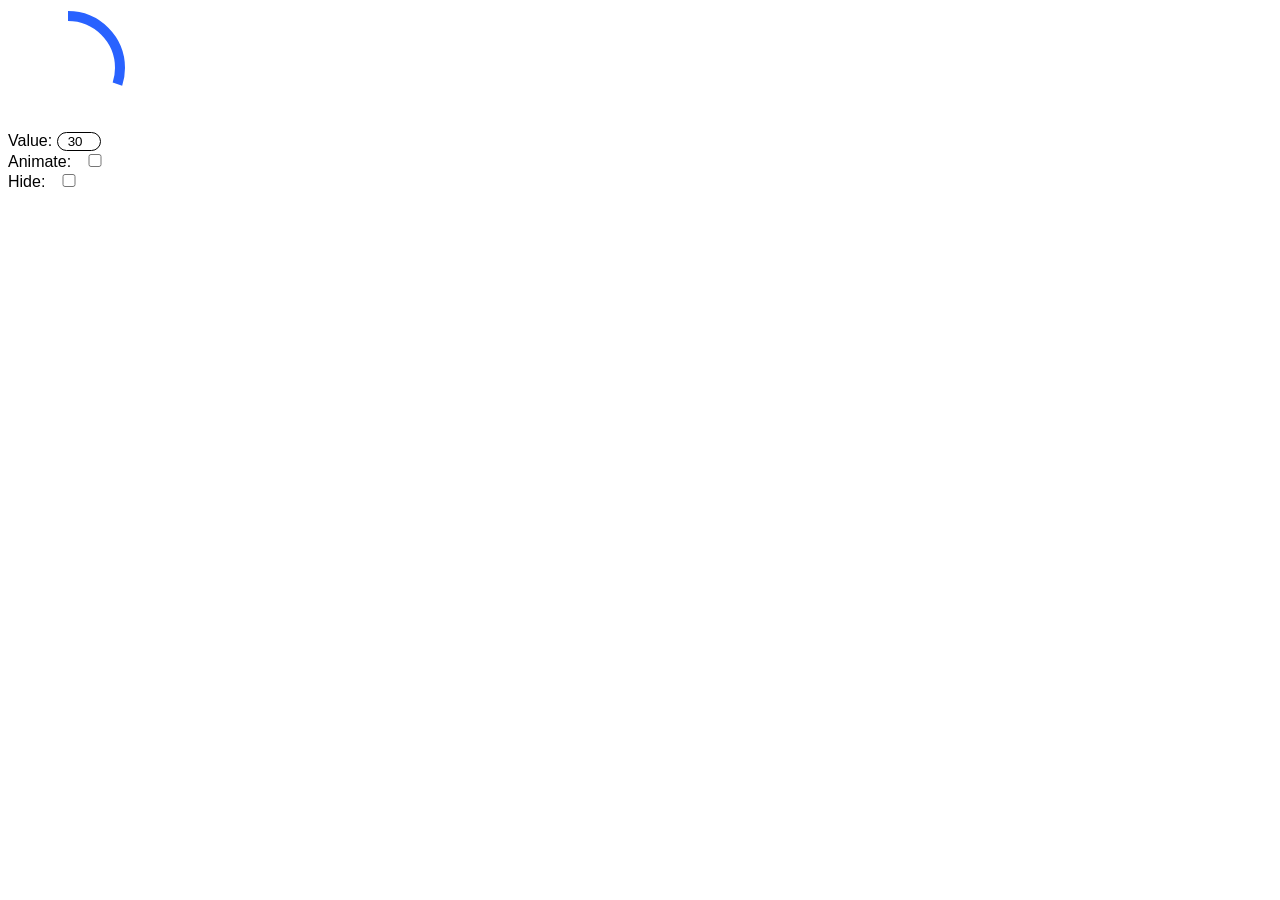
==== html.html @ 6eceb3f4 "fc" ====
<!DOCTYPE html>
<html lang="en">
  <head>
    <link rel="stylesheet" type="text/css" href="css.css" />
    <meta charset="UTF-8" />
    <meta name="viewport" content="width=device-width, initial-scale=1.0" />
    <title>Document</title>
  </head>
  <body>
    <div>   
        <div>
            <svg
                class="progress-ring"
                width="120"
                height="120">
                <circle
                    class="progress-ring__circle"
                    stroke="white"
                    stroke-width="10"
                    fill="transparent"
                    r="52"
                    cx="60"
                    cy="60"/>
            </svg>
        </div>
        <div>
            <label for="valueInput">Value:</label>
            <input type="number" class="newIn" min="0" max="100" value="30" />
          </div>
          <div>
            <label for="animateToggle">Animate:</label>
            <input type="checkbox" id="animateToggle"  />
          </div>
          <div>
            <label for="hideToggle">Hide:</label>
            <input type="checkbox" id="hideToggle" />
          </div>
        </div>  
    </div>
</body>
  
  <script src="js.js"></script>
</html>
---- css.css ----
body{
    font-family: Arial, Helvetica, sans-serif;
}
  .progress-ring__circle {
    transform: rotate(-90deg);
    transform-origin: 50% 50%;
    stroke: #2962FF;
  }
  
  input {
    position: relative;
    /* top: 10px; */
    /* left: 10px; */
    padding-left: 10px;
    width: 30px;
    border: 1px solid;
    border-radius: 10px;
  }
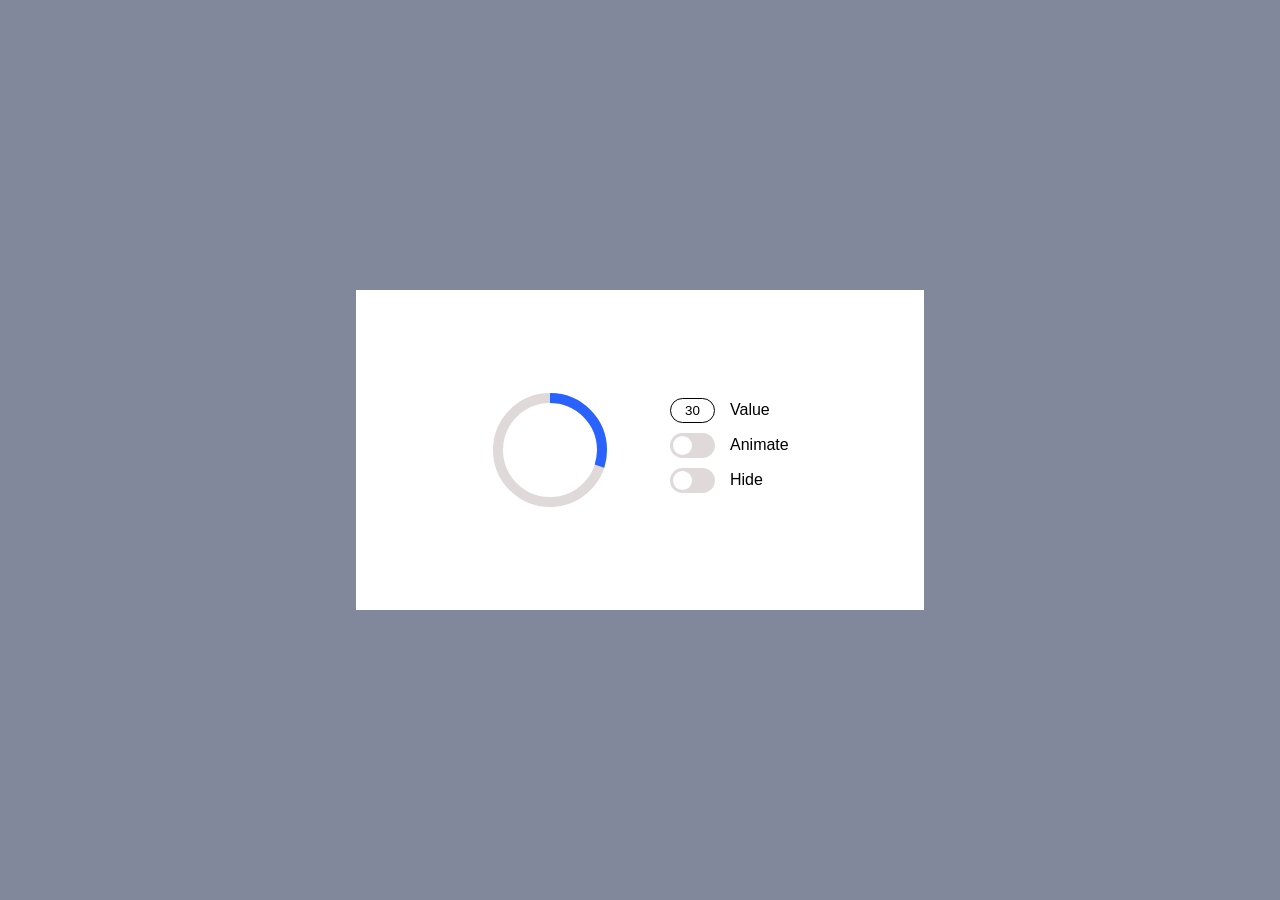
==== commit 7f785b1d: "add checkbox" ====
--- a/html.html
+++ b/html.html
@@ -1,43 +1,60 @@
 <!DOCTYPE html>
 <html lang="en">
-  <head>
-    <link rel="stylesheet" type="text/css" href="css.css" />
-    <meta charset="UTF-8" />
-    <meta name="viewport" content="width=device-width, initial-scale=1.0" />
-    <title>Document</title>
-  </head>
-  <body>
-    <div>   
-        <div>
-            <svg
-                class="progress-ring"
-                width="120"
-                height="120">
+    <head>
+        <link rel="stylesheet" type="text/css" href="css.css" />
+        <meta charset="UTF-8" />
+        <meta name="viewport" content="width=device-width, initial-scale=1.0" />
+        <title>Document</title>
+    </head>
+    <body>
+        <div class="overlap">
+            <div class="circle">
+                <svg class="progress-ring" width="120" height="120">
                 <circle
-                    class="progress-ring__circle"
-                    stroke="white"
+                    stroke="#dfd9d9"
                     stroke-width="10"
                     fill="transparent"
                     r="52"
                     cx="60"
-                    cy="60"/>
-            </svg>
+                    cy="60"
+                />
+                <circle
+                    class="progress-ring__circle"
+                    stroke-width="10"
+                    fill="transparent"
+                    r="52"
+                    cx="60"
+                    cy="60"
+                />
+                </svg>
+            </div>
+            <div class="props">
+                <div class="box">
+                    <div class="prop">
+                        <input type="text" class="newIn" min="0" max="100" value="30" />
+                        <label for="valueInput">Value</label>
+                    </div>
+                    <div class="prop">
+                        <label class="toggler-wrapper style-1">
+                            <input type="checkbox" id="animateToggle" />
+                            <div class="toggler-slider">
+                                <div class="toggler-knob"></div>
+                            </div>
+                        </label>
+                        <label for="animateToggle">Animate</label>
+                    </div>
+                    <div class="prop">
+                        <label class="toggler-wrapper style-1">
+                            <input type="checkbox" id="hideToggle" />
+                            <div class="toggler-slider">
+                                <div class="toggler-knob"></div>
+                            </div>
+                        </label>
+                        <label for="hideToggle">Hide</label>
+                    </div>
+                </div>
+            </div>
         </div>
-        <div>
-            <label for="valueInput">Value:</label>
-            <input type="number" class="newIn" min="0" max="100" value="30" />
-          </div>
-          <div>
-            <label for="animateToggle">Animate:</label>
-            <input type="checkbox" id="animateToggle"  />
-          </div>
-          <div>
-            <label for="hideToggle">Hide:</label>
-            <input type="checkbox" id="hideToggle" />
-          </div>
-        </div>  
-    </div>
-</body>
-  
-  <script src="js.js"></script>
+    </body>
+    <script src="js.js"></script>
 </html>
--- a/css.css
+++ b/css.css
@@ -1,20 +1,152 @@
+body {
+  margin: 0;
+  padding: 0;
+  height: 100vh;
+  width: 100vw;
+  display: flex;
+  justify-content: center;
+  align-items: center;
+  background-color: #81889c;
+  font-family: Verdana, Geneva, Tahoma, sans-serif;
+}
 
-body{
-    font-family: Arial, Helvetica, sans-serif;
+.overlap {
+  display: flex;
+  background-color: white;
+  gap: 60px;
 }
-  .progress-ring__circle {
-    transform: rotate(-90deg);
-    transform-origin: 50% 50%;
-    stroke: #2962FF;
-  }
-  
-  input {
-    position: relative;
-    /* top: 10px; */
-    /* left: 10px; */
-    padding-left: 10px;
-    width: 30px;
-    border: 1px solid;
-    border-radius: 10px;
+
+@media screen and (orientation: portrait) {
+  .overlap {
+    flex-direction: column;
+    height: 568px;
+    width: 320px;
   }
 
+  .circle {
+    height: 50%;
+    width: 100%;
+    align-items: flex-end;
+    justify-content: center;
+  }
+
+  .props {
+    height: 50%;
+    width: 100%;
+    align-items: center;
+    justify-content: flex-start;
+  }
+}
+
+@media screen and (orientation: landscape) {
+  .overlap {
+    flex-direction: row;
+    height: 320px;
+    width: 568px;
+  }
+
+  .circle {
+    height: 100%;
+    width: 50%;
+    align-items: center;
+    justify-content: flex-end;
+  }
+
+  .props {
+    height: 100%;
+    width: 50%;
+    justify-content: center;
+    align-items: flex-start;
+  }
+}
+
+.circle {
+  display: flex;
+}
+
+.props {
+  display: flex;
+  flex-direction: column;
+}
+
+.prop {
+  margin-bottom: 10px;
+  display: flex;
+  gap: 15px;
+  align-items: center;
+}
+
+@keyframes rotate {
+  from {
+    transform: rotate(-90deg);
+  }
+
+  to {
+    transform: rotate(270deg);
+  }
+}
+
+.progress-ring__circle {
+  transform: rotate(-90deg);
+  transform-origin: 50% 50%;
+  stroke: #2962ff;
+  transition: 1s stroke-dashoffset;
+}
+
+.newIn {
+  padding: 0;
+  position: relative;
+  border-radius: 100px;
+  text-align: center;
+  width: 43px;
+  height: 23px;
+  border: solid 1px black;
+}
+
+.toggler-wrapper {
+  display: block;
+  width: 45px;
+  height: 25px;
+  cursor: pointer;
+  position: relative;
+}
+
+.toggler-wrapper input[type="checkbox"]:checked + .toggler-slider {
+  background-color: #1100ff;
+}
+
+.toggler-wrapper .toggler-slider {
+  background-color: #dfd9d9;
+  position: absolute;
+  border-radius: 100px;
+  top: 0;
+  left: 0;
+  width: 100%;
+  height: 100%;
+  -webkit-transition: all 300ms ease;
+  transition: all 300ms ease;
+}
+
+.toggler-wrapper .toggler-knob {
+  position: absolute;
+  -webkit-transition: all 300ms ease;
+  transition: all 300ms ease;
+}
+
+.toggler-wrapper.style-1
+  input[type="checkbox"]:checked+ .toggler-slider .toggler-knob {
+  left: calc(100% - 19px - 3px);
+}
+
+.toggler-wrapper.style-1 .toggler-knob {
+  width: calc(25px - 6px);
+  height: calc(25px - 6px);
+  border-radius: 50%;
+  left: 3px;
+  top: 3px;
+  background-color: #fff;
+}
+
+.toggler-wrapper input[type="checkbox"] {
+  display: none;
+}
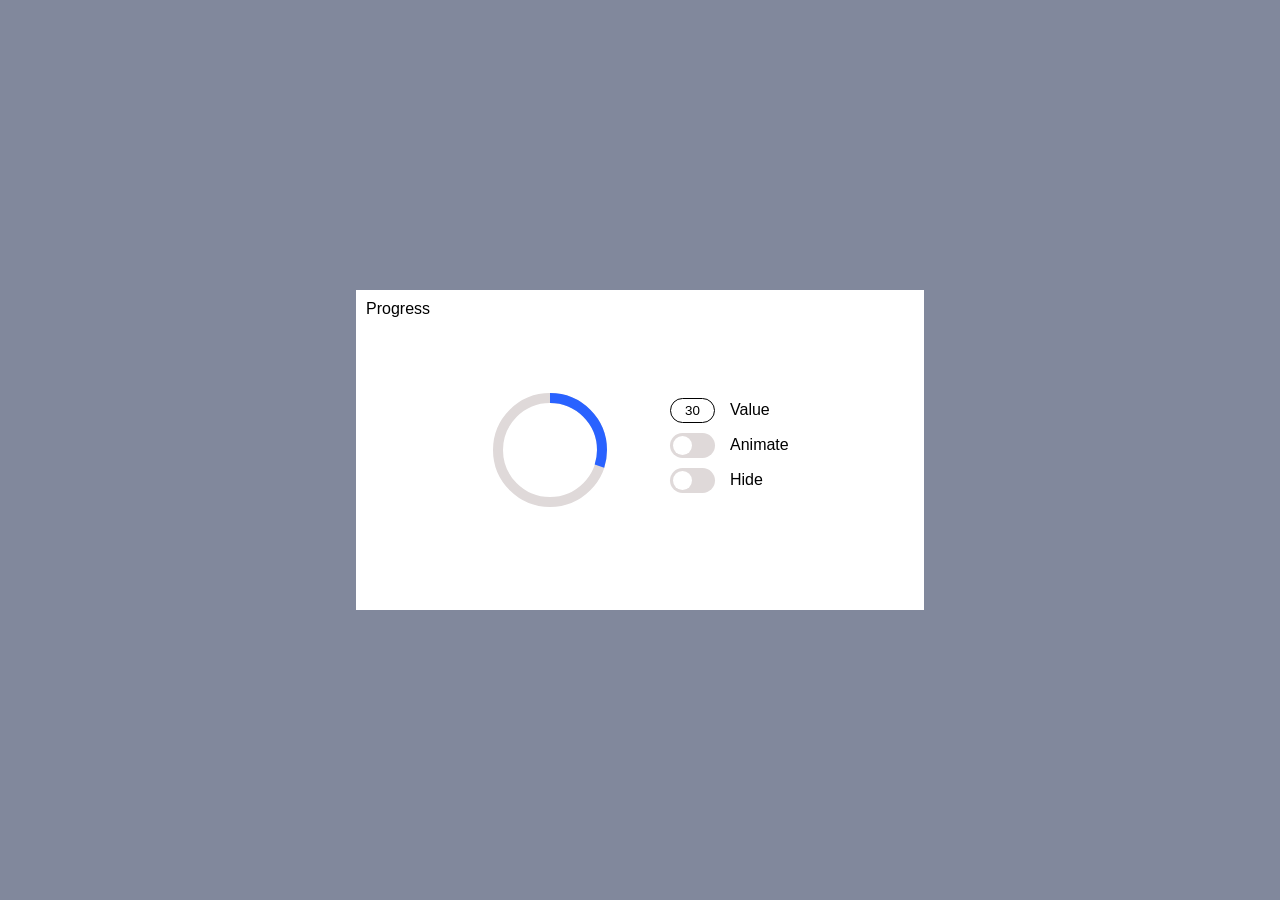
==== commit c37f0f47: "add <p> progress" ====
--- a/html.html
+++ b/html.html
@@ -8,6 +8,7 @@
     </head>
     <body>
         <div class="overlap">
+            <p class="progress">Progress</p>
             <div class="circle">
                 <svg class="progress-ring" width="120" height="120">
                 <circle
--- a/css.css
+++ b/css.css
@@ -14,6 +14,10 @@
   display: flex;
   background-color: white;
   gap: 60px;
+}
+.progress{
+  position: absolute;
+  margin: 10px;
 }
 
 @media screen and (orientation: portrait) {
